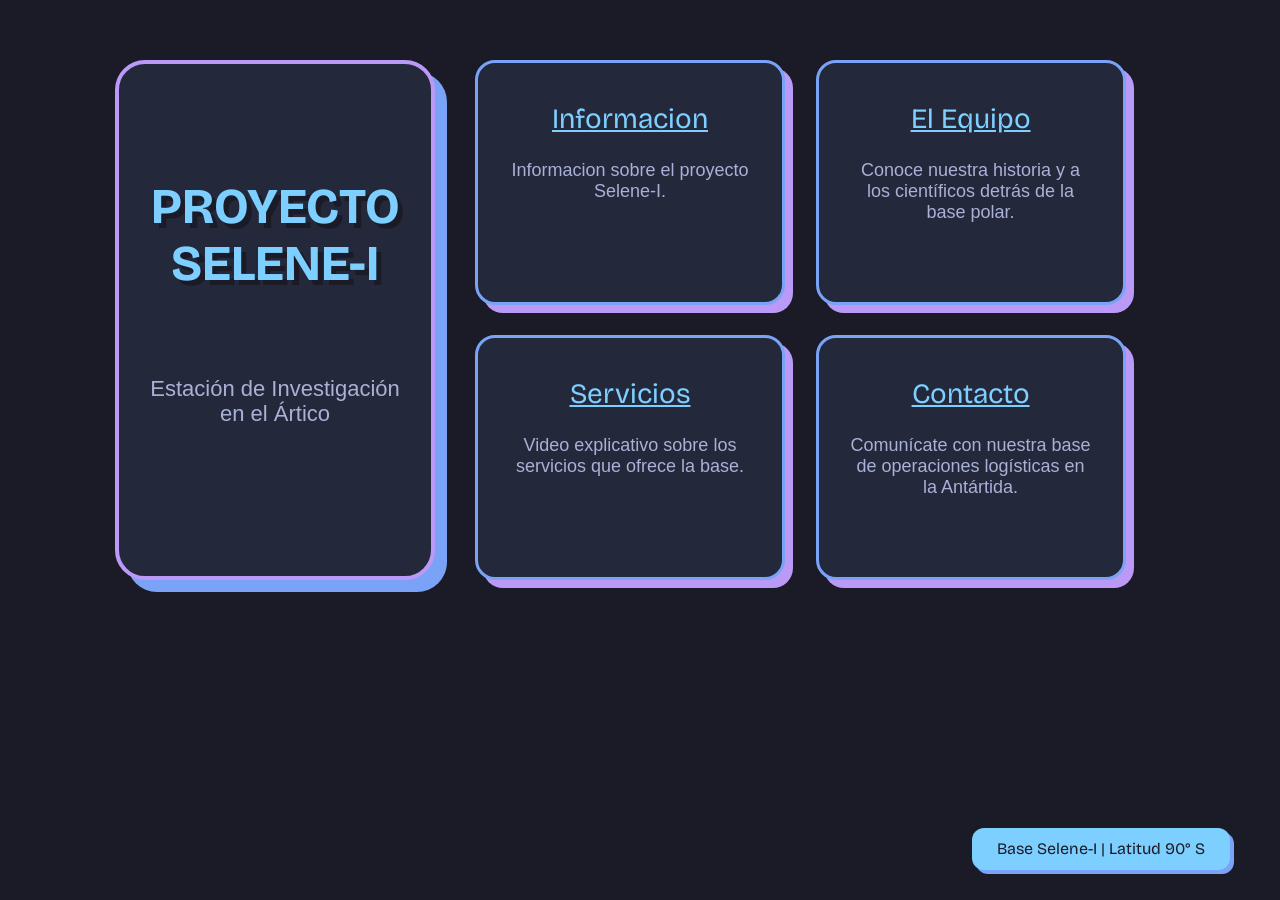
==== index.html @ 56f76c48 "Rename Index_Proyecto.html to index.html" ====
<!DOCTYPE html>
<html lang="es">

<head>
    <meta charset="UTF-8">
    <meta name="viewport" content="width=device-width, initial-scale=1.0">
    <link rel="stylesheet" href="../00.normalize.css">
    <link rel="stylesheet" href="Index_Proyecto.css">
    <script src="../00.modernizr.js"></script>
    <title>Proyecto Selene-I</title>
</head>

<body>

    <header>
        <h1 id="titulo-principal">PROYECTO SELENE-I</h1>
        <p id="subtitulo">Estación de Investigación en el Ártico</p>
    </header>

    <div id="contenido-principal">
        <nav>
            <ul>
                <li>
                    <a href="Investigaciones_Proyecto.html">Informacion</a>
                    <p>Informacion sobre el proyecto Selene-I.</p>
                </li>
                <li>
                    <a href="SobreNosotros_Proyecto.html">El Equipo</a>
                    <p>Conoce nuestra historia y a los científicos detrás de la base polar.</p>
                </li>
                <li>
                    <a href="Galeria_Proyecto.html">Servicios</a>
                    <p>Video explicativo sobre los servicios que ofrece la base.</p>
                </li>
                <li>
                    <a href="Contacto_Proyecto.html">Contacto</a>
                    <p>Comunícate con nuestra base de operaciones logísticas en la Antártida.</p>
                </li>
            </ul>
        </nav>
    </div>

    <footer>
        <p>Base Selene-I | Latitud 90° S</p>
    </footer>

</body>

</html>
---- Index_Proyecto.css ----
@import url('https://fonts.googleapis.com/css2?family=Bricolage+Grotesque:wght@400;700;800&display=swap');

* {
    box-sizing: border-box;
    margin: 0;
    padding: 0;
}

body {
    background-color: #1a1b26;
    background-image: url('fondo_selen-1.png');
    background-size: cover;
    background-position: center;
    background-attachment: fixed;
    width: 1050px;
    margin: auto;
}

header {
    width: 320px;
    height: 520px;
    padding: 40px 20px;
    margin: 0;
    background-color: #24283b;
    border: 4px solid #bb9af7;
    border-radius: 30px;
    box-shadow: 12px 12px 0px #7aa2f7;
    position: fixed;
    top: 60px;
    z-index: 100;
    text-align: center;
}

#titulo-principal {
    font-family: 'Bricolage Grotesque', sans-serif;
    color: #7dcfff;
    font-size: 50px;
    text-shadow: 5px 5px 0px #1a1b26;
    padding: 40px 0 20px 0;
    display: inline-block;
}

#subtitulo {
    font-family: Arial;
    font-size: 22px;
    color: #a9b1d6;
    padding: 10px;
    margin: 20px 0;
    display: block;
}

#contenido-principal {
    width: 680px;
    padding: 0;
    margin: 0;
    background-color: transparent;
    border: 0px solid transparent;
    position: relative;
    top: 60px;
    left: 360px;
    text-align: left;
    border-radius: 0;
}

nav {
    font-family: Arial;
    font-size: 20px;
    color: #c0caf5;
    padding: 0;
    margin: 0;
    border-radius: 0;
    display: block;
}

nav ul {
    list-style: none;
    margin: 0;
    padding: 0;
}

nav ul li {
    display: inline-block;
    vertical-align: top;
    margin: 0 25px 30px 0;
    padding: 30px 25px;
    border: 3px solid #7aa2f7;
    border-radius: 20px;
    background-color: #24283b;
    width: 310px;
    height: 245px;
    text-align: center;
    box-shadow: 8px 8px 0px #bb9af7;
}

nav ul li a {
    font-family: 'Bricolage Grotesque';
    font-size: 28px;
    color: #7dcfff;
    text-decoration: underline;
    display: block;
    margin: 10px 0 20px 0;
}

nav ul li p {
    font-family: Arial;
    font-size: 18px;
    color: #a9b1d6;
    padding: 5px;
    margin: 10px 0;
}

footer {
    position: fixed;
    bottom: 30px;
    right: 50px;
    color: #1a1b26;
    font-family: 'Bricolage Grotesque', sans-serif;
    font-size: 16px;
    padding: 12px 25px;
    background-color: #7dcfff;
    border-radius: 12px;
    box-shadow: 4px 4px 0px #7aa2f7;
}
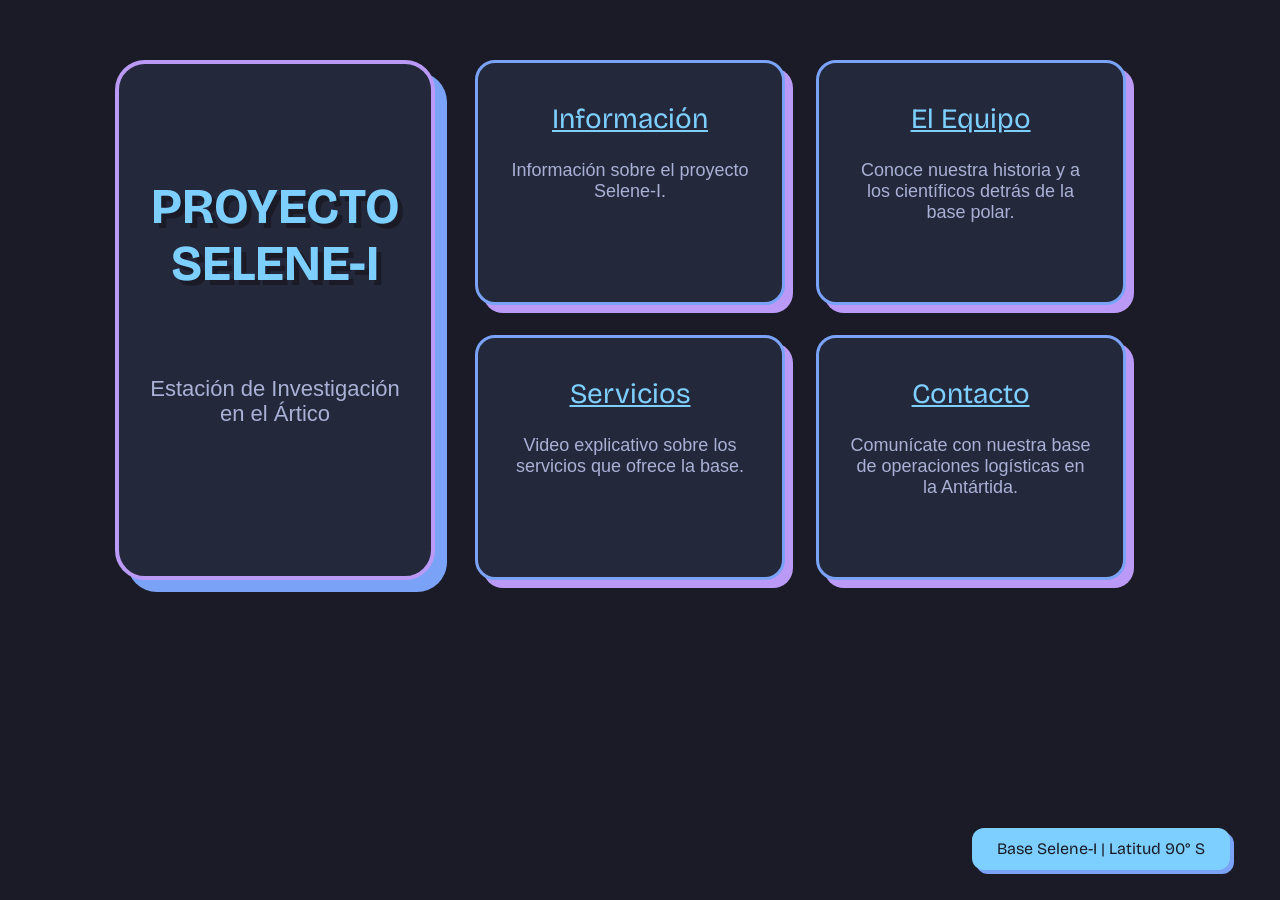
==== commit 2095227b: "Update index.html" ====
--- a/index.html
+++ b/index.html
@@ -21,8 +21,8 @@
         <nav>
             <ul>
                 <li>
-                    <a href="Investigaciones_Proyecto.html">Informacion</a>
-                    <p>Informacion sobre el proyecto Selene-I.</p>
+                    <a href="Investigaciones_Proyecto.html">Información</a>
+                    <p>Información sobre el proyecto Selene-I.</p>
                 </li>
                 <li>
                     <a href="SobreNosotros_Proyecto.html">El Equipo</a>
